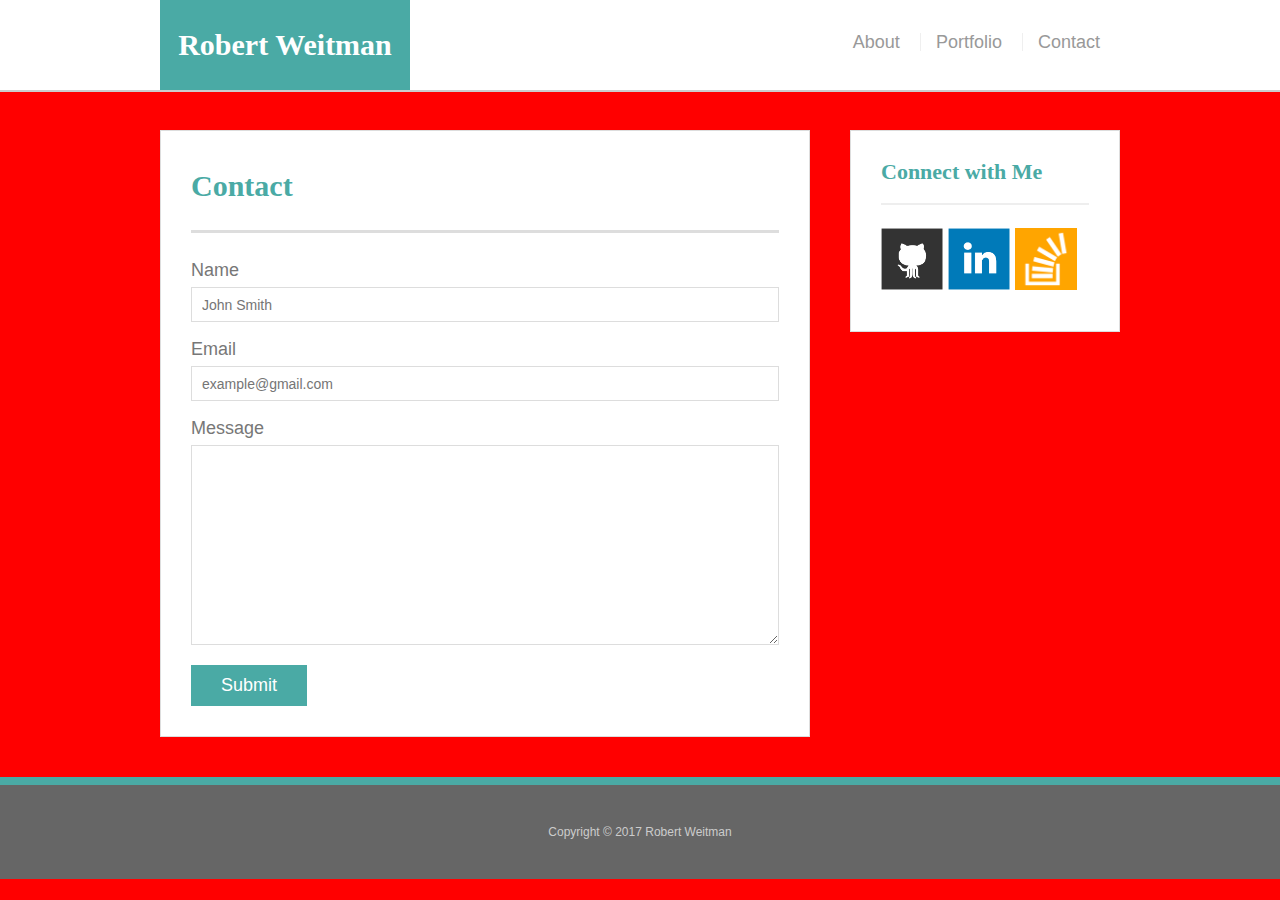
==== contact.html @ 6a271fdd "5-3-17 Update 12:30" ====
<!doctype html>
<html lang="en-us">

<head>
  <meta charset="UTF-8">
  <meta name="viewport" content="width=device-width, initial-scale=1.0"> 
  <title>Responsive Portfolio | Contact | Robert Weitman</title>
  <link rel="stylesheet" type="text/css" href="assets/css/reset.css">
  <link rel="stylesheet" type="text/css" href="assets/css/style.css">
</head>

<body>

  <header id="masthead">
    <div class="container">
      <a href="index.html" id="logo">Robert Weitman</a>
      <nav>
        <a href="index.html">About</a>
        <a href="portfolio.html">Portfolio</a>
        <a href="contact.html">Contact</a>
      </nav>
    </div>
  </header>

  <div id="main-container" class="container">
    <section class="main-section">
      <h1>Contact</h1>

      <form id="contact-form">
        <ul>
          <li>
            <label for="name">Name</label>
            <input type="text" id="name" name="name" placeholder="John Smith" required="required">
          </li>
          <li>
            <label for="email">Email</label>
            <input type="email" id="email" name="email" placeholder="example@gmail.com" required="required">
          </li>
          <li>
            <label for="message">Message</label>
            <textarea id="message" name="message" required="required"></textarea>
          </li>
        </ul>
        <input type="submit">
      </form>

    </section>

    <section class="sidebar">
      <div id="connect">
        <h2>Connect with Me</h2>

        <a href="https://github.com/rweitman/"><img src="assets/images/github-128.png" class="social" alt="GitHub" /></a>
        <a href="https://www.linkedin.com/in/robertweitman/"><img src="assets/images/linkedin-128.png" class="social" alt="LinkedIn" /></a>
        <a href="http://stackoverflow.com/users/7736634/robert-weitman?tab=profile"><img src="assets/images/stackoverflow-128.png" class="social" alt="Stack Overflow" /></a>
      </div>
    </section>
  </div>

  <footer>
    <div class="container">
      Copyright &copy; 2017 Robert Weitman
    </div>
  </footer>
</body>

</html>
---- assets/css/style.css ----
body {
  font-family: Arial, "Helvetica Neue", Helvetica, sans-serif;
  font-size: 18px;
  line-height: 34px;
  color: #777;
  background: url("../images/concrete_seamless.png");
}

* {
  box-sizing: border-box;
}

/* general */

.container {
  width: 100%;
  max-width: 960px;
  margin: 0 auto;
  clear: both;
}

h1,
h2,
h3,
p {
  margin-bottom: 20px;
}

p:last-child {
  margin-bottom: 0;
}

h1,
h2,
h3 {
  font-family: Georgia, Times, "Times New Roman", serif;
  font-weight: 700;
  color: #4aaaa5;
}

h1 {
  padding-bottom: 20px;
  font-size: 30px;
  line-height: 49px;
  border-bottom: 3px solid #ddd;
}

h2,
h3 {
  font-size: 22px;
}

/* header */

#masthead {
  position: fixed;
  z-index: 99;
  width: 100%;
  margin: 0 0 30px;
  overflow: auto;
  color: #fff;
  background: #fff;
  border-bottom: 2px solid #ccc;
}

#logo {
  float: left;
  width: 250px;
  height: 90px;
  font-family: Georgia, Times, "Times New Roman", serif;
  font-size: 20px;
  font-weight: 700;
  line-height: 90px;
  color: #fff;
  text-align: center;
  text-decoration: none;
  background: #4aaaa5;
}

nav {
  float: right;
  margin-top: 25px;
}

nav a {
  display: inline-block;
  padding-left: 15px;
  margin-left: 15px;
  line-height: 18px;
  color: #999;
  text-decoration: none;
  border-left: 1px solid #efefef;
}

nav a:first-child {
  border-left: 0 none;
}

/* footer */

footer {
  padding: 30px 0;
  clear: both;
  font-size: 12px;
  color: #fff;
  color: #ccc;
  text-align: center;
  background: #666;
  border-top: 8px solid #4aaaa5;
}

/* sidebar */

.sidebar {
  float: right;
  width: 100%;
  max-width: 270px;
  padding: 30px;
  margin-bottom: 20px;
  background: #fff;
  border: 1px solid #ddd;
}

h3,
.sidebar h2 {
  padding-bottom: 20px;
  margin-bottom: 15px;
  line-height: 22px;
  border-bottom: 2px solid #eee;
}

.social {
  width: 62px;
  height: 62px;
  margin-top: 8px;
  margin-right: 5px;
}

.social:last-child {
  margin-right: 0;
}

/* main */

#main-container {
  padding-top: 130px;
}

.main-section {
  float: left;
  width: 100%;
  max-width: 650px;
  padding: 30px;
  margin: 0 0 40px;
  background: #fff;
  border: 1px solid #ddd;
}

/* portfolio page */

.work {
  position: relative;
  float: left;
  width: 274px;
  margin: 20px 0 25px;
  overflow: auto;
}

.work:nth-child(even) {
  margin-right: 40px;
}

.work img {
  width: 100%;
  border: 0 none;
  opacity: 0.8;
}

.work h3 {
  position: absolute;
  bottom: 20px;
  width: 100%;
  padding: 15px;
  margin-bottom: 0;
  font-weight: 300;
  line-height: 30px;
  color: #fff;
  text-align: center;
  background: #4aaaa5;
  border-bottom: 0;
}

.auth-image {
  float: left;
  width: 200px;
  height: auto;
  margin-top: 10px;
  margin-right: 25px;
}

/* contact page */

#contact-form ul {
  margin-bottom: 20px;
}

#contact-form li {
  margin-bottom: 10px;
}

label,
input[type=text],
input[type=email],
textarea {
  display: block;
  width: 100%;
}

input[type=text],
input[type=email],
textarea {
  height: 35px;
  padding: 0 10px;
  font-size: 14px;
  border: 1px solid #ddd;
}

textarea {
  height: 200px;
}

input[type=submit] {
  padding: 10px 30px;
  font-size: 18px;
  color: #fff;
  cursor: pointer;
  background: #4aaaa5;
  border: 0 none;
}

body {
  font-family: Arial, "Helvetica Neue", Helvetica, sans-serif;
  font-size: 18px;
  line-height: 34px;
  color: #777;
  background: url("../images/concrete_seamless.png");
}
* {
  box-sizing: border-box;
}
/* general */
.container {
  width: 100%;
  max-width: 960px;
  margin: 0 auto;
  clear: both;
}
h1,
h2,
h3,
p {
  margin-bottom: 20px;
}
p:last-child {
  margin-bottom: 0;
}
h1,
h2,
h3 {
  font-family: Georgia, Times, "Times New Roman", serif;
  font-weight: 700;
  color: #4aaaa5;
}
h1 {
  padding-bottom: 20px;
  font-size: 30px;
  line-height: 49px;
  border-bottom: 3px solid #ddd;
}
h2,
h3 {
  font-size: 22px;
}
/* header */
#masthead {
  position: fixed;
  z-index: 99;
  width: 100%;
  margin: 0 0 30px;
  overflow: auto;
  color: #fff;
  background: #fff;
  border-bottom: 2px solid #ccc;
}
#logo {
  float: left;
  width: 250px;
  height: 90px;
  font-family: Georgia, Times, "Times New Roman", serif;
  font-size: 30px;
  font-weight: 700;
  line-height: 90px;
  color: #fff;
  text-align: center;
  text-decoration: none;
  background: #4aaaa5;
}
nav {
  float: right;
  margin-top: 25px;
  padding-right:20px;
}
nav a {
  display: inline-block;
  padding-left: 15px;
  margin-left: 15px;
  line-height: 18px;
  color: #999;
  text-decoration: none;
  border-left: 1px solid #efefef;
}
nav a:first-child {
  border-left: 0 none;
}
/* footer */
footer {
  padding: 30px 0;
  clear: both;
  font-size: 12px;
  color: #fff;
  color: #ccc;
  text-align: center;
  background: #666;
  border-top: 8px solid #4aaaa5;
}
/* sidebar */
.sidebar {
  float: right;
  width: 100%;
  max-width: 270px;
  padding: 30px;
  margin-bottom: 20px;
  background: #fff;
  border: 1px solid #ddd;
}
h3,
.sidebar h2 {
  padding-bottom: 20px;
  margin-bottom: 15px;
  line-height: 22px;
  border-bottom: 2px solid #eee;
}
.social {
  width: 62px;
  height: 62px;
  margin-top: 8px;
  margin-right: 5px;
}
.social:last-child {
  margin-right: 0;
}
/* main */
#main-container {
  padding-top: 130px;
}
.main-section {
  float: left;
  width: 100%;
  max-width: 650px;
  padding: 30px;
  margin: 0 0 40px;
  background: #fff;
  border: 1px solid #ddd;
}
/* portfolio page */
.work {
  position: relative;
  float: left;
  width: 274px;
  margin: 20px 0 25px;
  overflow: auto;
}
.work:nth-child(even) {
  margin-right: 40px;
}
.work img {
  width: 100%;
  border: 0 none;
  opacity: 0.8;
}
.work h3 {
  position: absolute;
  bottom: 20px;
  width: 100%;
  padding: 15px;
  margin-bottom: 0;
  font-weight: 300;
  line-height: 30px;
  color: #fff;
  text-align: center;
  background: #4aaaa5;
  border-bottom: 0;
}
.auth-image {
  float: left;
  width: 200px;
  height: auto;
  margin-top: 10px;
  margin-right: 25px;
}
/* contact page */
#contact-form ul {
  margin-bottom: 20px;
}
#contact-form li {
  margin-bottom: 10px;
}
label,
input[type=text],
input[type=email],
textarea {
  display: block;
  width: 100%;
}
input[type=text],
input[type=email],
textarea {
  height: 35px;
  padding: 0 10px;
  font-size: 14px;
  border: 1px solid #ddd;
}
textarea {
  height: 200px;
}
input[type=submit] {
  padding: 10px 30px;
  font-size: 18px;
  color: #fff;
  cursor: pointer;
  background: #4aaaa5;
  border: 0 none;
}

body {
  background: red;
}

@media only screen and (max-width: 768px) {
  body {
    background: lightgreen;
  }
  #logo {
    margin-left: 20px;
  }
  nav {
    margin-right: 20px;
  }

  .main-section {
    margin-left: 20px;
    margin-right: 20px;
    max-width: 650px;
    margin-top:30px;

  }

  #main-container {
    padding-top: 80px;
  }
  .sidebar {
    margin-left: 20px;
    float:left;
    background-color:white;
    max-width: 650px;
  }
}

@media only screen and (max-width: 640px) {
  body {
    background: orange;
  
  }
  #logo {
    margin:auto;
    width:100%;
  }
  nav {
    text-align:center;
    width:100%;
    margin:auto;
  }

  .main-section {
    margin-left: 10px;
    margin-right: 20px;
    max-width: 570px;
  }
    #main-container {
    padding-top: 100px;
  }
  .sidebar {
    margin-left: 10px;
    float:left;
    background-color:white;
    max-width: 570px;
 

  }
}  }
}
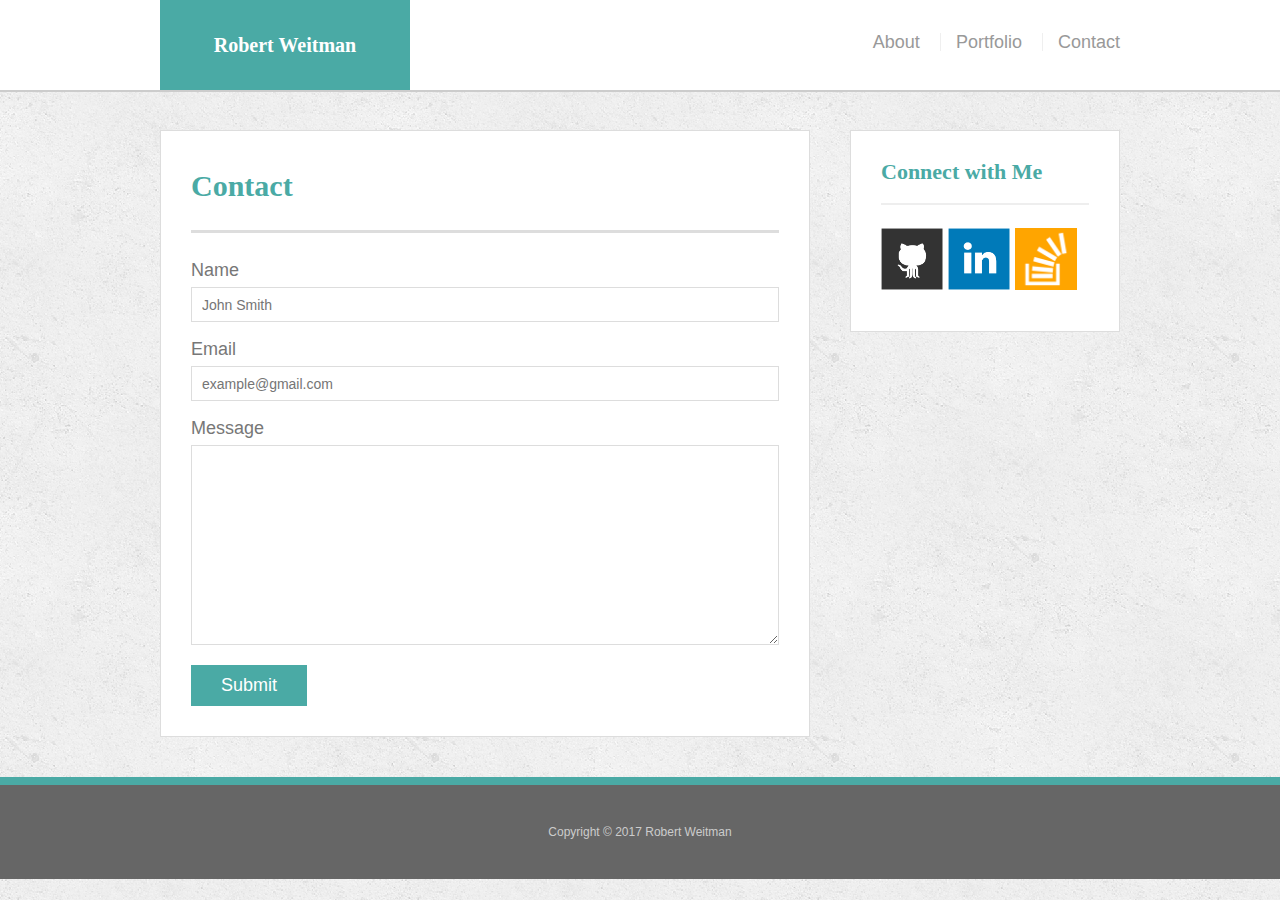
==== commit 69870af3: "8-8-17 5pm" ====
--- a/contact.html
+++ b/contact.html
@@ -3,17 +3,23 @@
 
 <head>
   <meta charset="UTF-8">
-  <meta name="viewport" content="width=device-width, initial-scale=1.0"> 
+  <!-- Tells the Browser How the Webpage Should Be Rendered -->
+  <meta name="viewport" content="width=device-width, initial-scale=1.0">
+  <!-- Sets the Title of the Webpage -->
   <title>Responsive Portfolio | Contact | Robert Weitman</title>
+  <!-- Connecting this HTML file with the 2 CSS Files -->
+  <!-- Reset.css clears formatting while Style.css adds formatting -->
   <link rel="stylesheet" type="text/css" href="assets/css/reset.css">
   <link rel="stylesheet" type="text/css" href="assets/css/style.css">
 </head>
 
 <body>
-
+  <!-- Creates the header at the top of the page -->
   <header id="masthead">
     <div class="container">
+      <!-- Puts name near the top left corner of webpage  -->
       <a href="index.html" id="logo">Robert Weitman</a>
+      <!-- Puts links near the top right corner of webpage -->
       <nav>
         <a href="index.html">About</a>
         <a href="portfolio.html">Portfolio</a>
@@ -21,11 +27,11 @@
       </nav>
     </div>
   </header>
-
+  <!-- Creates a content box with the title "Contact" -->
   <div id="main-container" class="container">
     <section class="main-section">
       <h1>Contact</h1>
-
+      <!-- Creates a web form that takes in a Name, Email and Message  -->
       <form id="contact-form">
         <ul>
           <li>
@@ -47,16 +53,17 @@
     </section>
 
     <section class="sidebar">
+      <!-- Creates a content box with the title "Connect with Me" -->
       <div id="connect">
         <h2>Connect with Me</h2>
-
+        <!-- Adds 3 Images that are Links to Different Websites -->
         <a href="https://github.com/rweitman/"><img src="assets/images/github-128.png" class="social" alt="GitHub" /></a>
         <a href="https://www.linkedin.com/in/robertweitman/"><img src="assets/images/linkedin-128.png" class="social" alt="LinkedIn" /></a>
         <a href="http://stackoverflow.com/users/7736634/robert-weitman?tab=profile"><img src="assets/images/stackoverflow-128.png" class="social" alt="Stack Overflow" /></a>
       </div>
     </section>
   </div>
-
+  <!-- Creates a copyright notification at the bottom of the page -->
   <footer>
     <div class="container">
       Copyright &copy; 2017 Robert Weitman
--- a/assets/css/style.css
+++ b/assets/css/style.css
@@ -1,16 +1,19 @@
+/*OVERALL*/
+
 body {
   font-family: Arial, "Helvetica Neue", Helvetica, sans-serif;
   font-size: 18px;
   line-height: 34px;
   color: #777;
-  background: url("../images/concrete_seamless.png");
+  background-image: url(../images/concrete_seamless.png);
+  background-repeat: repeat;
 }
 
 * {
   box-sizing: border-box;
 }
 
-/* general */
+/* GENERAL STRUCTURE */
 
 .container {
   width: 100%;
@@ -71,7 +74,7 @@
   font-size: 20px;
   font-weight: 700;
   line-height: 90px;
-  color: #fff;
+  color: white;
   text-align: center;
   text-decoration: none;
   background: #4aaaa5;
@@ -238,220 +241,19 @@
   border: 0 none;
 }
 
-body {
-  font-family: Arial, "Helvetica Neue", Helvetica, sans-serif;
-  font-size: 18px;
-  line-height: 34px;
-  color: #777;
-  background: url("../images/concrete_seamless.png");
-}
-* {
-  box-sizing: border-box;
-}
-/* general */
-.container {
-  width: 100%;
-  max-width: 960px;
-  margin: 0 auto;
-  clear: both;
-}
-h1,
-h2,
-h3,
-p {
-  margin-bottom: 20px;
-}
-p:last-child {
-  margin-bottom: 0;
-}
-h1,
-h2,
-h3 {
-  font-family: Georgia, Times, "Times New Roman", serif;
-  font-weight: 700;
-  color: #4aaaa5;
-}
-h1 {
-  padding-bottom: 20px;
-  font-size: 30px;
-  line-height: 49px;
-  border-bottom: 3px solid #ddd;
-}
-h2,
-h3 {
-  font-size: 22px;
-}
-/* header */
-#masthead {
-  position: fixed;
-  z-index: 99;
-  width: 100%;
-  margin: 0 0 30px;
-  overflow: auto;
-  color: #fff;
-  background: #fff;
-  border-bottom: 2px solid #ccc;
-}
 #logo {
-  float: left;
-  width: 250px;
-  height: 90px;
-  font-family: Georgia, Times, "Times New Roman", serif;
-  font-size: 30px;
-  font-weight: 700;
-  line-height: 90px;
-  color: #fff;
-  text-align: center;
-  text-decoration: none;
-  background: #4aaaa5;
-}
-nav {
-  float: right;
-  margin-top: 25px;
-  padding-right:20px;
-}
-nav a {
-  display: inline-block;
-  padding-left: 15px;
-  margin-left: 15px;
-  line-height: 18px;
-  color: #999;
-  text-decoration: none;
-  border-left: 1px solid #efefef;
-}
-nav a:first-child {
-  border-left: 0 none;
-}
-/* footer */
-footer {
-  padding: 30px 0;
-  clear: both;
-  font-size: 12px;
-  color: #fff;
-  color: #ccc;
-  text-align: center;
-  background: #666;
-  border-top: 8px solid #4aaaa5;
-}
-/* sidebar */
-.sidebar {
-  float: right;
-  width: 100%;
-  max-width: 270px;
-  padding: 30px;
-  margin-bottom: 20px;
-  background: #fff;
-  border: 1px solid #ddd;
-}
-h3,
-.sidebar h2 {
-  padding-bottom: 20px;
-  margin-bottom: 15px;
-  line-height: 22px;
-  border-bottom: 2px solid #eee;
-}
-.social {
-  width: 62px;
-  height: 62px;
-  margin-top: 8px;
-  margin-right: 5px;
-}
-.social:last-child {
-  margin-right: 0;
-}
-/* main */
-#main-container {
-  padding-top: 130px;
-}
-.main-section {
-  float: left;
-  width: 100%;
-  max-width: 650px;
-  padding: 30px;
-  margin: 0 0 40px;
-  background: #fff;
-  border: 1px solid #ddd;
-}
-/* portfolio page */
-.work {
-  position: relative;
-  float: left;
-  width: 274px;
-  margin: 20px 0 25px;
-  overflow: auto;
-}
-.work:nth-child(even) {
-  margin-right: 40px;
-}
-.work img {
-  width: 100%;
-  border: 0 none;
-  opacity: 0.8;
-}
-.work h3 {
-  position: absolute;
-  bottom: 20px;
-  width: 100%;
-  padding: 15px;
-  margin-bottom: 0;
-  font-weight: 300;
-  line-height: 30px;
-  color: #fff;
-  text-align: center;
-  background: #4aaaa5;
-  border-bottom: 0;
-}
-.auth-image {
-  float: left;
-  width: 200px;
-  height: auto;
-  margin-top: 10px;
-  margin-right: 25px;
-}
-/* contact page */
-#contact-form ul {
-  margin-bottom: 20px;
-}
-#contact-form li {
-  margin-bottom: 10px;
-}
-label,
-input[type=text],
-input[type=email],
-textarea {
-  display: block;
-  width: 100%;
-}
-input[type=text],
-input[type=email],
-textarea {
-  height: 35px;
-  padding: 0 10px;
-  font-size: 14px;
-  border: 1px solid #ddd;
-}
-textarea {
-  height: 200px;
-}
-input[type=submit] {
-  padding: 10px 30px;
-  font-size: 18px;
-  color: #fff;
-  cursor: pointer;
-  background: #4aaaa5;
-  border: 0 none;
-}
-
-body {
-  background: red;
+  font-size: 20px;
+}
+
+/*Adjusts Screen Content Based on Screen Width*/
+
+@media only screen and (max-width: 980px) {
 }
 
 @media only screen and (max-width: 768px) {
-  body {
-    background: lightgreen;
-  }
   #logo {
     margin-left: 20px;
+    font-size: 20px;
   }
   nav {
     margin-right: 20px;
@@ -477,13 +279,10 @@
 }
 
 @media only screen and (max-width: 640px) {
-  body {
-    background: orange;
-  
-  }
   #logo {
     margin:auto;
     width:100%;
+    font-size: 20px;
   }
   nav {
     text-align:center;
@@ -503,7 +302,14 @@
     margin-left: 10px;
     float:left;
     background-color:white;
-    max-width: 570px;
+    max-width: 570px;}
+
+    .work{
+      width:90%;
+      margin-left:20px;
+      padding-right:0px;
+
+    }
  
 
   }
